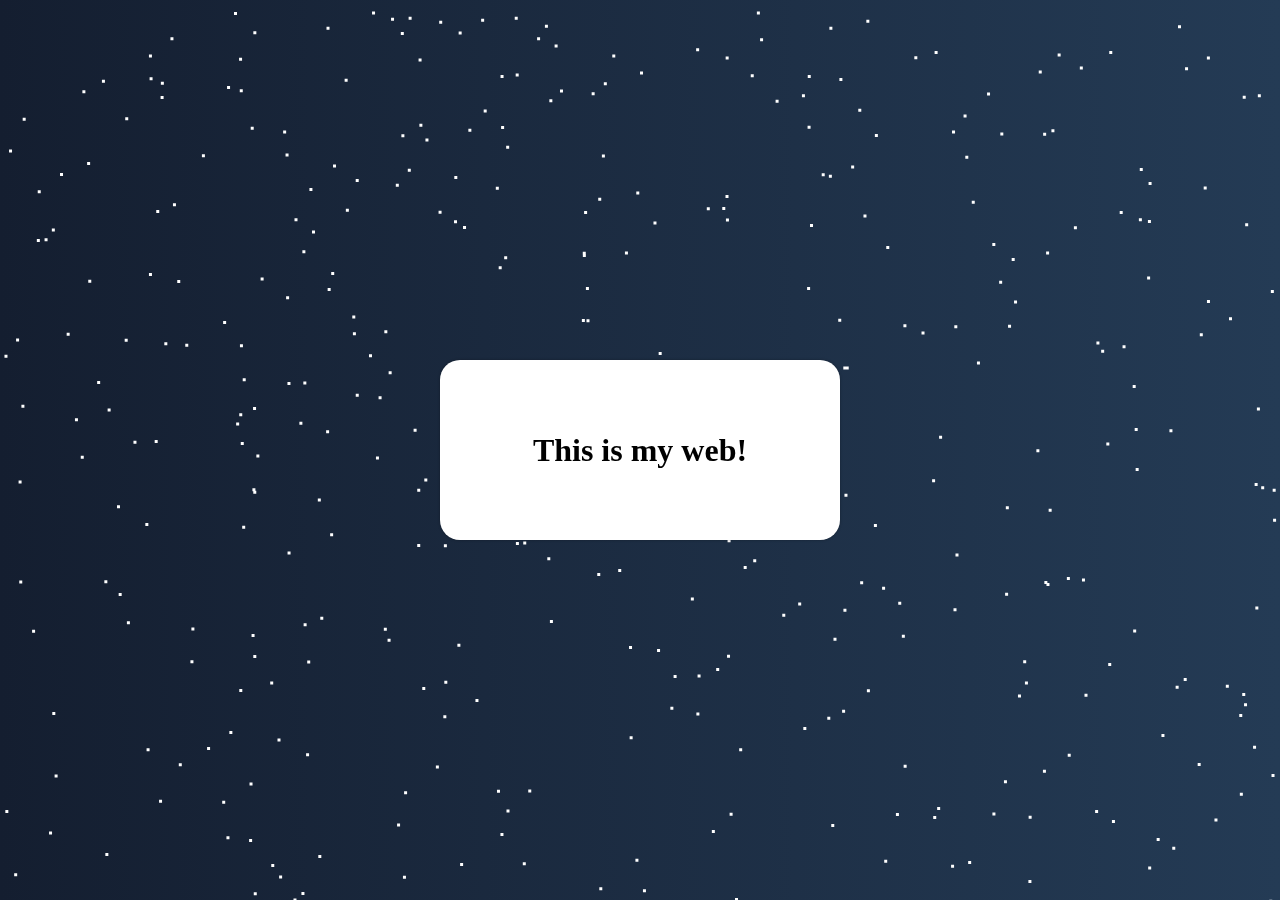
==== index.html @ e0cb8b75 "设计主页01" ====
<!DOCTYPE html>
<html lang="en">
<head>
    <meta charset="UTF-8">
    <meta http-equiv="X-UA-Compatible" content="IE=edge">
    <meta name="viewport" content="width=device-width, initial-scale=1.0">
    <title>Obitoの主页</title>
    <style>
        * {
            margin: 0;
            padding: 0;
        }
        html {
            width: 100%;
            height: 100vh;
        }
        #cvs {
            position: absolute;
            z-index: -999;
        }
        #app {
            display: flex;
            justify-content: center;
            align-items: center;
            position: absolute;
            top: 50%;
            left: 50%;
            transform: translate(-50%, -50%);
            width: 400px;
            height: 180px;
            background-color: #fff;
            border-radius: 20px;
            box-shadow: 0 0 3px 0px rgba(0, 0, 0, .3);
        }
    </style>
</head>
<body style="margin: 0;">
    <canvas id="cvs" style="background: linear-gradient(to right, #141e30, #243b55);"></canvas>
    <div id="app">
        <h1>This is my web!</h1>
    </div>
    
    <script>
        const cvs = document.querySelector('#cvs');
        const ctx = cvs.getContext('2d');
        const {clientWidth: width, clientHeight: height} = document.documentElement;
        cvs.width = width;
        cvs.height = height;
        // 填充白色的雪点
        ctx.fillStyle = '#ffffff';
        // 生成雪点随机位置数组
        const bgColors = Array.from(new Array(400)).map(item => {
            return {
                x: Math.random() * width,
                y: Math.random() * height,
                // 定义每个雪点的下降速度
                step: Math.random() * 2.5 + 0.5
            }
        });
        const render = () => {
            ctx.clearRect(0, 0, width, height);
            ctx.beginPath();
            bgColors.forEach(item => {
                // 如果超出页面就重置为0, 否则按速度下降
                item.y = item.y > height ? 0 : (item.y + item.step)
                //绘制雪点
                ctx.rect(item.x, item.y, 3, 3);
            })
            ctx.fill();
            // 递归实现循环绘制
            requestAnimationFrame(render);
        }
        // 调用render
        render();
    </script>
</body>
</html>
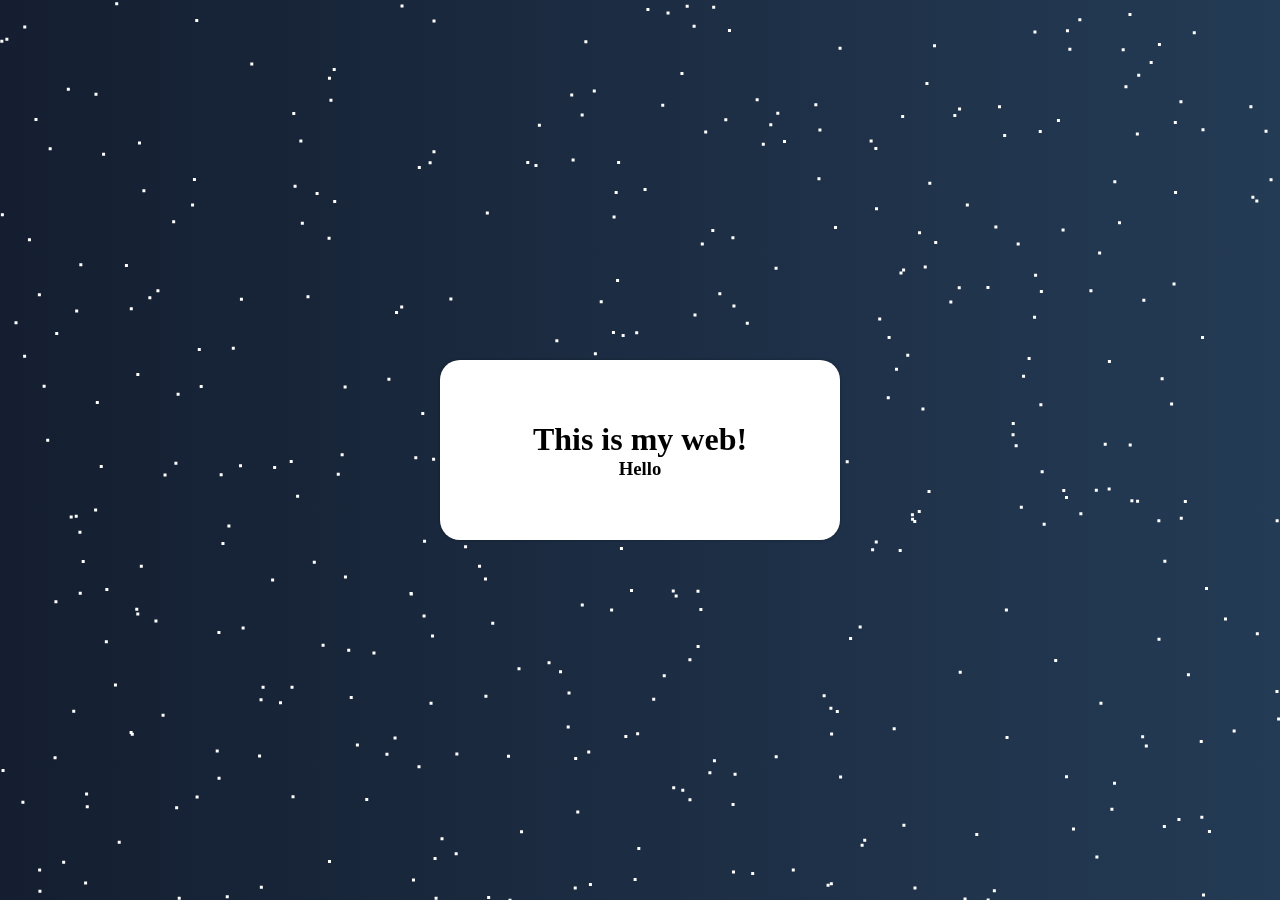
==== commit d71822b7: "添加了背景音乐" ====
--- a/index.html
+++ b/index.html
@@ -11,6 +11,7 @@
             padding: 0;
         }
         html {
+            position: relative;
             width: 100%;
             height: 100vh;
         }
@@ -20,6 +21,7 @@
         }
         #app {
             display: flex;
+            flex-direction: column;
             justify-content: center;
             align-items: center;
             position: absolute;
@@ -32,12 +34,20 @@
             border-radius: 20px;
             box-shadow: 0 0 3px 0px rgba(0, 0, 0, .3);
         }
+        audio {
+            position: absolute;
+            top: 100px;
+            left: 50px;
+            visibility: hidden;
+        }
     </style>
 </head>
 <body style="margin: 0;">
+    <audio src="./utils/bgm.mp3" controls></audio>
     <canvas id="cvs" style="background: linear-gradient(to right, #141e30, #243b55);"></canvas>
     <div id="app">
         <h1>This is my web!</h1>
+        <h3>Hello</h3>
     </div>
     
     <script>
@@ -72,6 +82,11 @@
         }
         // 调用render
         render();
+
+        (function(){
+            var music = document.querySelector('audio');
+            music.play();
+        }())
     </script>
 </body>
 </html>
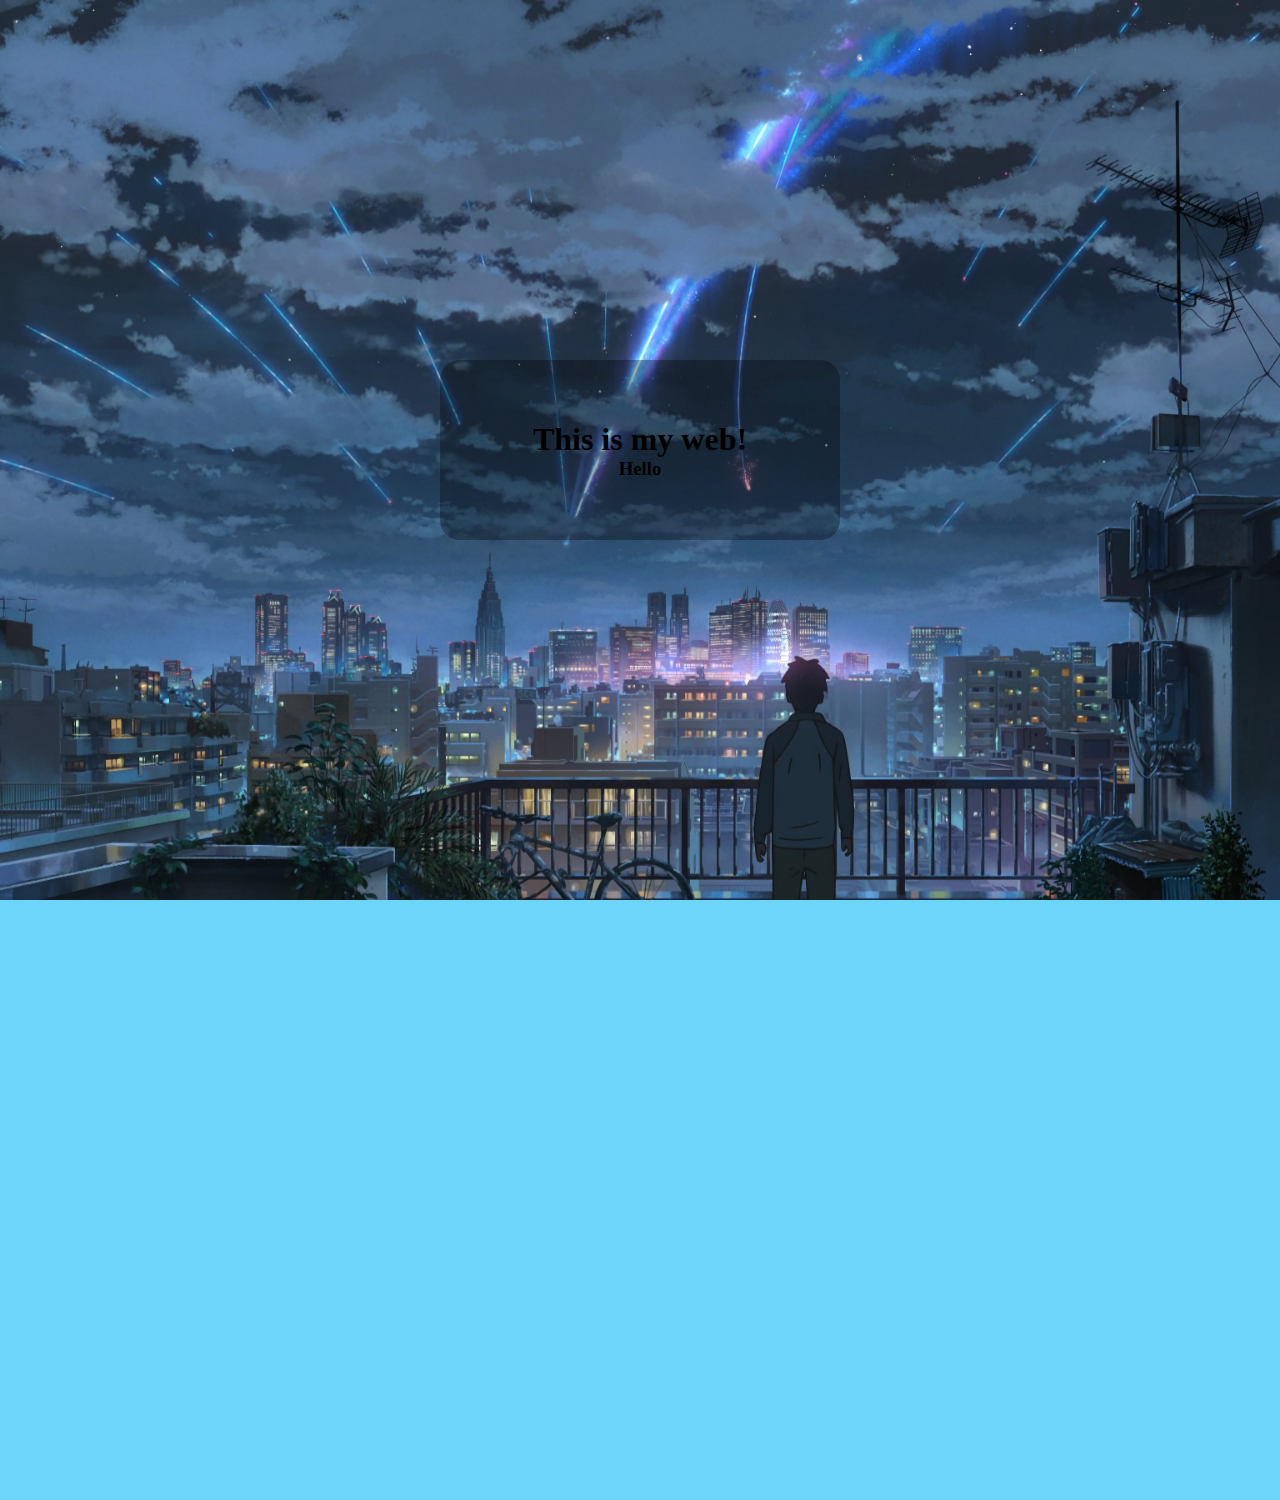
==== commit 9c79554b: "设置新风格背景" ====
--- a/index.html
+++ b/index.html
@@ -5,88 +5,14 @@
     <meta http-equiv="X-UA-Compatible" content="IE=edge">
     <meta name="viewport" content="width=device-width, initial-scale=1.0">
     <title>Obitoの主页</title>
-    <style>
-        * {
-            margin: 0;
-            padding: 0;
-        }
-        html {
-            position: relative;
-            width: 100%;
-            height: 100vh;
-        }
-        #cvs {
-            position: absolute;
-            z-index: -999;
-        }
-        #app {
-            display: flex;
-            flex-direction: column;
-            justify-content: center;
-            align-items: center;
-            position: absolute;
-            top: 50%;
-            left: 50%;
-            transform: translate(-50%, -50%);
-            width: 400px;
-            height: 180px;
-            background-color: #fff;
-            border-radius: 20px;
-            box-shadow: 0 0 3px 0px rgba(0, 0, 0, .3);
-        }
-        audio {
-            position: absolute;
-            top: 100px;
-            left: 50px;
-            visibility: hidden;
-        }
-    </style>
+    <link rel="stylesheet" href="./css/main.css">
+    <script src="./js/main.js"></script>
 </head>
 <body style="margin: 0;">
-    <audio src="./utils/bgm.mp3" controls></audio>
-    <canvas id="cvs" style="background: linear-gradient(to right, #141e30, #243b55);"></canvas>
+
     <div id="app">
         <h1>This is my web!</h1>
         <h3>Hello</h3>
     </div>
-    
-    <script>
-        const cvs = document.querySelector('#cvs');
-        const ctx = cvs.getContext('2d');
-        const {clientWidth: width, clientHeight: height} = document.documentElement;
-        cvs.width = width;
-        cvs.height = height;
-        // 填充白色的雪点
-        ctx.fillStyle = '#ffffff';
-        // 生成雪点随机位置数组
-        const bgColors = Array.from(new Array(400)).map(item => {
-            return {
-                x: Math.random() * width,
-                y: Math.random() * height,
-                // 定义每个雪点的下降速度
-                step: Math.random() * 2.5 + 0.5
-            }
-        });
-        const render = () => {
-            ctx.clearRect(0, 0, width, height);
-            ctx.beginPath();
-            bgColors.forEach(item => {
-                // 如果超出页面就重置为0, 否则按速度下降
-                item.y = item.y > height ? 0 : (item.y + item.step)
-                //绘制雪点
-                ctx.rect(item.x, item.y, 3, 3);
-            })
-            ctx.fill();
-            // 递归实现循环绘制
-            requestAnimationFrame(render);
-        }
-        // 调用render
-        render();
-
-        (function(){
-            var music = document.querySelector('audio');
-            music.play();
-        }())
-    </script>
 </body>
 </html>
--- a/css/main.css
+++ b/css/main.css
@@ -0,0 +1,30 @@
+* {
+    margin: 0;
+    padding: 0;
+}
+body {
+    width: 100%;
+    height: 1500px;
+    background: #6dd5fa url(../images/bg.jpg) no-repeat fixed;
+    background-size: cover;
+}
+#app {
+    display: flex;
+    flex-direction: column;
+    justify-content: center;
+    align-items: center;
+    position: absolute;
+    top: 50%;
+    left: 50%;
+    transform: translate(-50%, -50%);
+    width: 400px;
+    height: 180px;
+    background-color: rgba(0, 0, 0, .3);
+    border-radius: 20px;
+}
+audio {
+    position: absolute;
+    top: 100px;
+    left: 50px;
+    visibility: hidden;
+}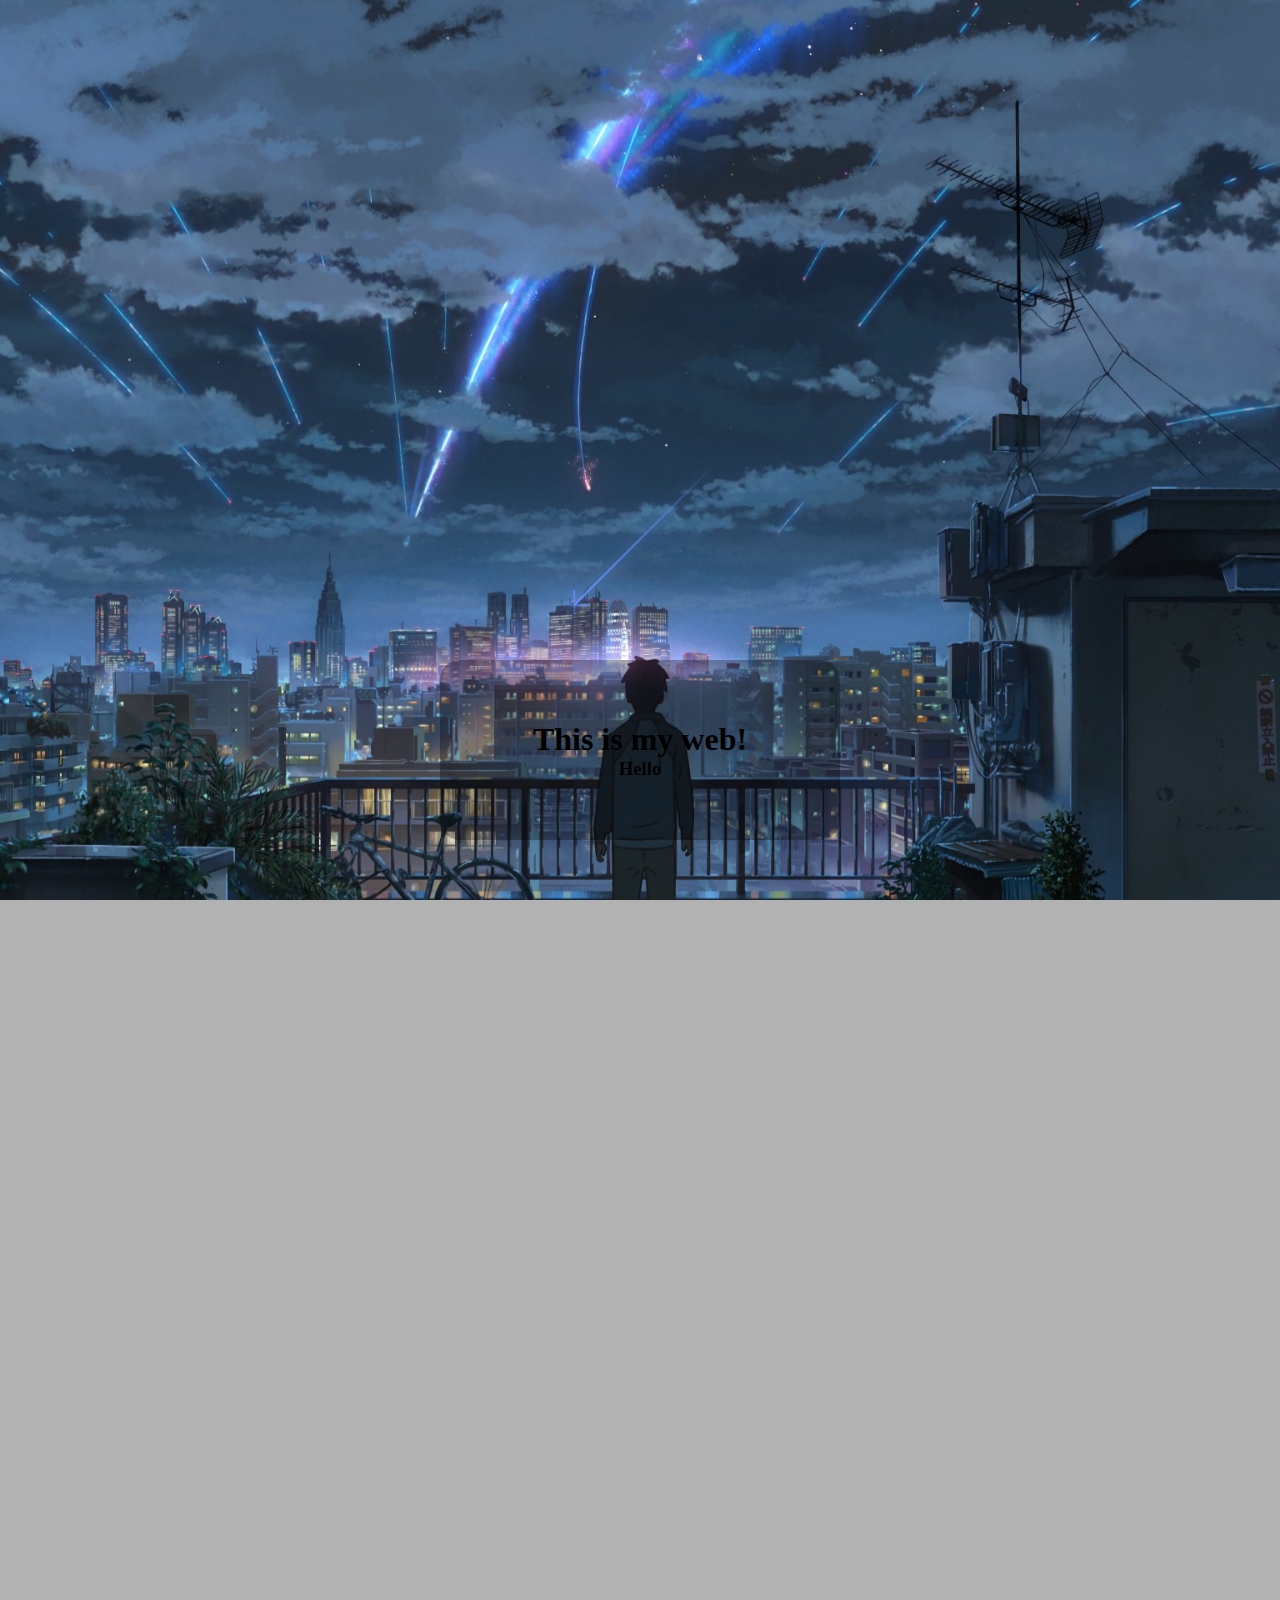
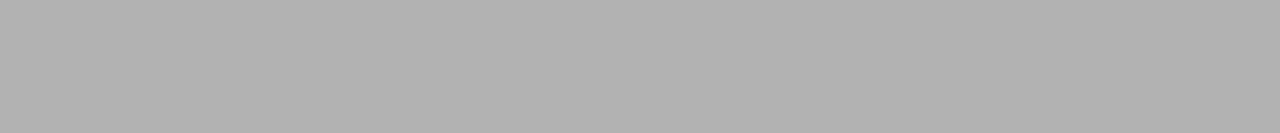
==== commit 50fed9a8: "实现了背景动画" ====
--- a/index.html
+++ b/index.html
@@ -6,10 +6,13 @@
     <meta name="viewport" content="width=device-width, initial-scale=1.0">
     <title>Obitoの主页</title>
     <link rel="stylesheet" href="./css/main.css">
+    <link rel="stylesheet" href="./css/star.css">
     <script src="./js/main.js"></script>
 </head>
-<body style="margin: 0;">
-
+<body>
+    <div class="cover-mask">
+        <div class="shooting-star"></div>
+    </div>
     <div id="app">
         <h1>This is my web!</h1>
         <h3>Hello</h3>
--- a/css/main.css
+++ b/css/main.css
@@ -3,9 +3,11 @@
     padding: 0;
 }
 body {
+    overflow-x: hidden;
+    position: relative;
     width: 100%;
     height: 1500px;
-    background: #6dd5fa url(../images/bg.jpg) no-repeat fixed;
+    background: rgba(0, 0, 0, .3) url(../images/bg.jpg) no-repeat center fixed;
     background-size: cover;
 }
 #app {
@@ -14,9 +16,9 @@
     justify-content: center;
     align-items: center;
     position: absolute;
-    top: 50%;
-    left: 50%;
-    transform: translate(-50%, -50%);
+    top: calc(50% - 90px);
+    left: calc(50% - 200px);
+    
     width: 400px;
     height: 180px;
     background-color: rgba(0, 0, 0, .3);
--- a/css/star.css
+++ b/css/star.css
@@ -0,0 +1,139 @@
+
+.cover-mask {
+    position: absolute;
+    width: 100%;
+    height: 100%;
+    transform: rotateZ(-45deg);
+}
+
+.shooting-star {
+    position: absolute;
+    top: 40%;
+    right: 30%;
+    width: 200px;
+    height: 2px;
+    background: linear-gradient(-45deg, rgba(0, 0, 255, 0), #5f91ff);
+    filter: drop-shadow(0 0 6px #699bff);
+    border-radius: 1000px;
+    animation: tail 3s ease-in-out infinite, shooting 3s ease-in-out infinite
+}
+
+.shooting-star::before {
+    content: '';
+    /* 相对流星线条的光线 */
+    position: absolute;
+    top: calc(50% - 1px);
+    left: 0;
+    height: 2px;
+    width: 30px;
+    background: linear-gradient(-45deg,#5f91ff, rgba(0, 0, 255, 0));
+    transform: translateX(-50%) rotateZ(-45deg);
+    animation: shining 3s ease-in-out infinite;
+}
+
+.shooting-star::after {
+    content: '';
+    /* 相对流星线条的光线 */
+    position: absolute;
+    top: calc(50% - 1px);
+    left: 0;
+    height: 2px;
+    width: 30px;
+    background: linear-gradient(-45deg, #5f91ff, rgba(0, 0, 255, 0));
+    transform: translateX(-50%) rotateZ(45deg);
+    animation: shining 3s ease-in-out infinite;
+}
+
+@keyframes shooting {
+    0% {
+        transform: translateX(0);
+    }
+    100% {
+        transform: translateX(-300px);
+    }
+}
+
+@keyframes tail {
+    0% {
+        width: 0;
+    }
+    30% {
+        width: 100px;
+    }
+    100% {
+        width: 0;
+    }
+}
+
+@keyframes shining {
+    0% {
+        width: 0;
+    }
+    50% {
+        width: 30px;
+    }
+    100% {
+        width: 0;
+    }
+}
+
+/* .shooting-star:nth-child(1) {
+    top: calc(50% - 170px);
+    right: calc(50% + 230px);
+    animation-delay: 4321ms;
+}
+.shooting-star:nth-child(1)::before,
+.shooting-star:nth-child(1)::after {
+    animation-delay: 4321ms;
+}
+
+.shooting-star:nth-child(2) {
+    top: calc(50% - 60px);
+    right: calc(50% - 170px);
+    animation-delay: 700ms;
+}
+.shooting-star:nth-child(2)::before,
+.shooting-star:nth-child(2)::after {
+    animation-delay: 700ms;
+}
+
+.shooting-star:nth-child(3) {
+    top: calc(50% + 60px);
+    right: calc(50% + 170px);
+    animation-delay: 100ms;
+}
+
+.shooting-star:nth-child(3)::before,
+.shooting-star:nth-child(3)::after {
+    animation-delay: 100ms;
+}
+.shooting-star:nth-child(4) {
+    top: calc(50% - 220px);
+    right: calc(50% - 550px);
+    animation-delay: 600ms;
+}
+
+.shooting-star:nth-child(4)::before,
+.shooting-star:nth-child(4)::after {
+    animation-delay: 600ms;
+}
+.shooting-star:nth-child(5) {
+    top: calc(50% + 550px);
+    right: calc(50% - 320px);
+    animation-delay: 400ms;
+}
+
+.shooting-star:nth-child(5)::before,
+.shooting-star:nth-child(5)::after {
+    animation-delay: 400ms;
+}
+
+.shooting-star:nth-child(6) {
+    top: calc(50% + 160px);
+    right: calc(50% - 370px);
+    animation-delay: 2000ms;
+}
+.shooting-star:nth-child(6)::before,
+.shooting-star:nth-child(6)::after {
+    animation-delay: 2000ms;
+} */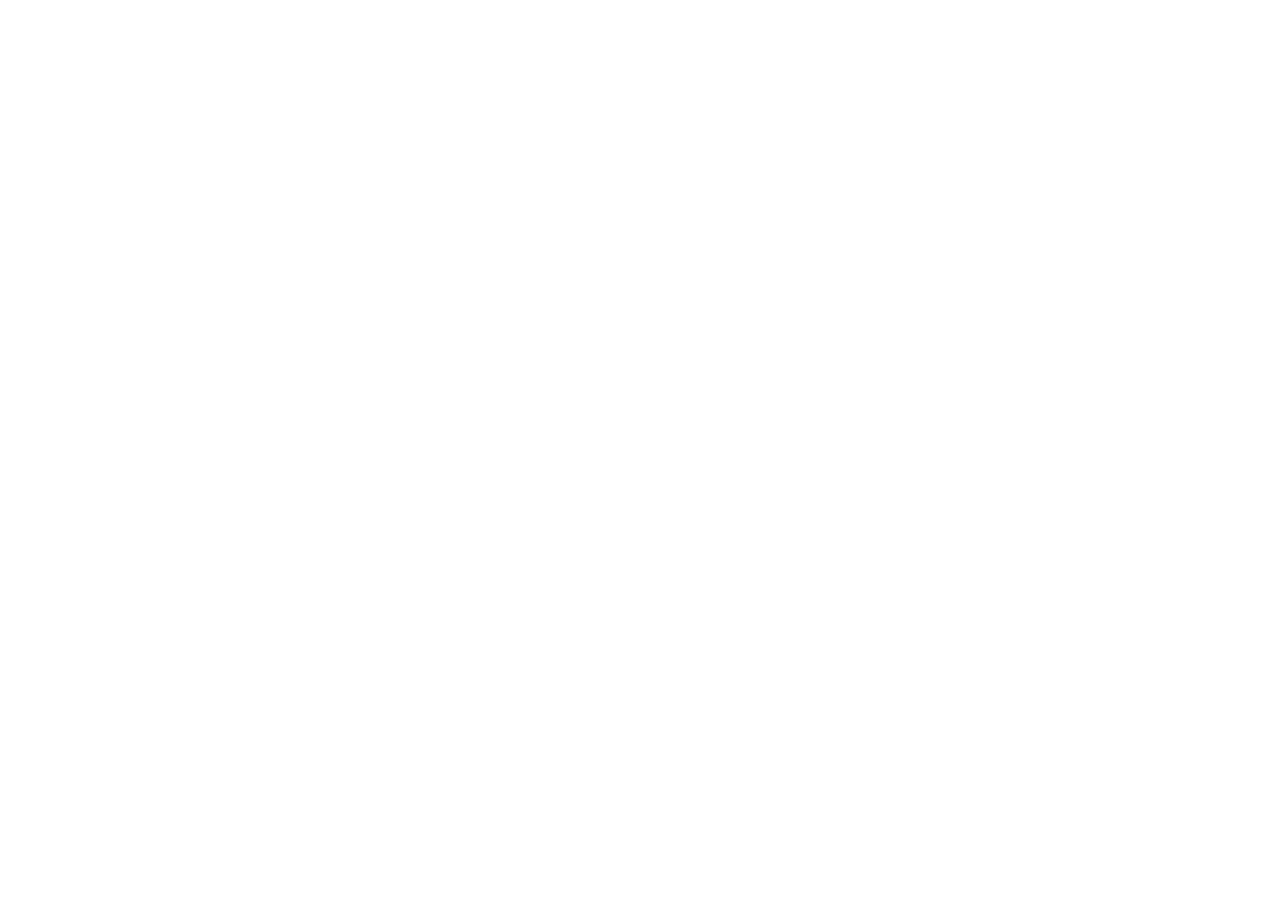
==== commit eafd9dee: "test" ====
--- a/index.html
+++ b/index.html
@@ -1,21 +1,22 @@
 <!DOCTYPE html>
 <html lang="en">
 <head>
-    <meta charset="UTF-8">
-    <meta http-equiv="X-UA-Compatible" content="IE=edge">
-    <meta name="viewport" content="width=device-width, initial-scale=1.0">
-    <title>Obitoの主页</title>
-    <link rel="stylesheet" href="./css/main.css">
-    <link rel="stylesheet" href="./css/star.css">
-    <script src="./js/main.js"></script>
+  <meta charset="UTF-8">
+  <title>Document</title>
+  <meta http-equiv="X-UA-Compatible" content="IE=edge,chrome=1" />
+  <meta name="description" content="Description">
+  <meta name="viewport" content="width=device-width, initial-scale=1.0, minimum-scale=1.0">
+  <link rel="stylesheet" href="//cdn.jsdelivr.net/npm/docsify@4/lib/themes/vue.css">
 </head>
 <body>
-    <div class="cover-mask">
-        <div class="shooting-star"></div>
-    </div>
-    <div id="app">
-        <h1>This is my web!</h1>
-        <h3>Hello</h3>
-    </div>
+  <div id="app"></div>
+  <script>
+    window.$docsify = {
+      name: '',
+      repo: ''
+    }
+  </script>
+  <!-- Docsify v4 -->
+  <script src="//cdn.jsdelivr.net/npm/docsify@4"></script>
 </body>
 </html>
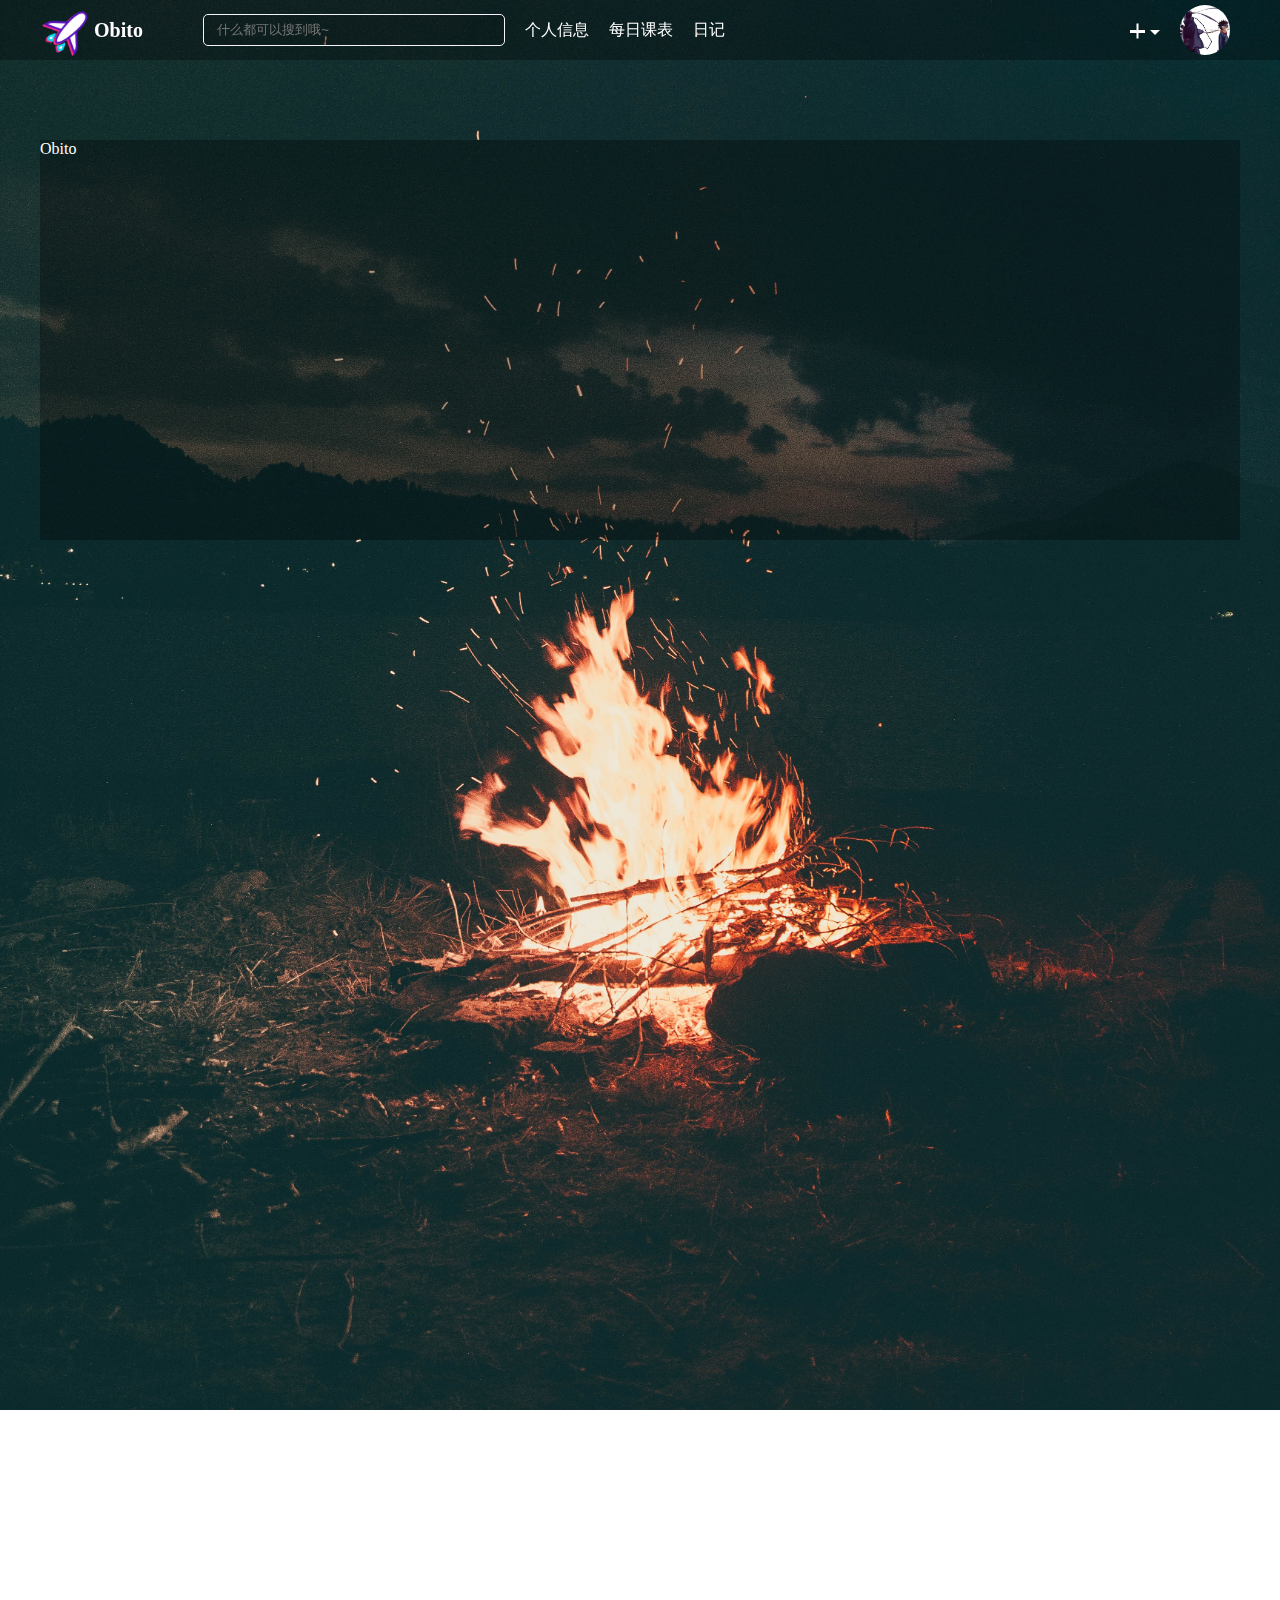
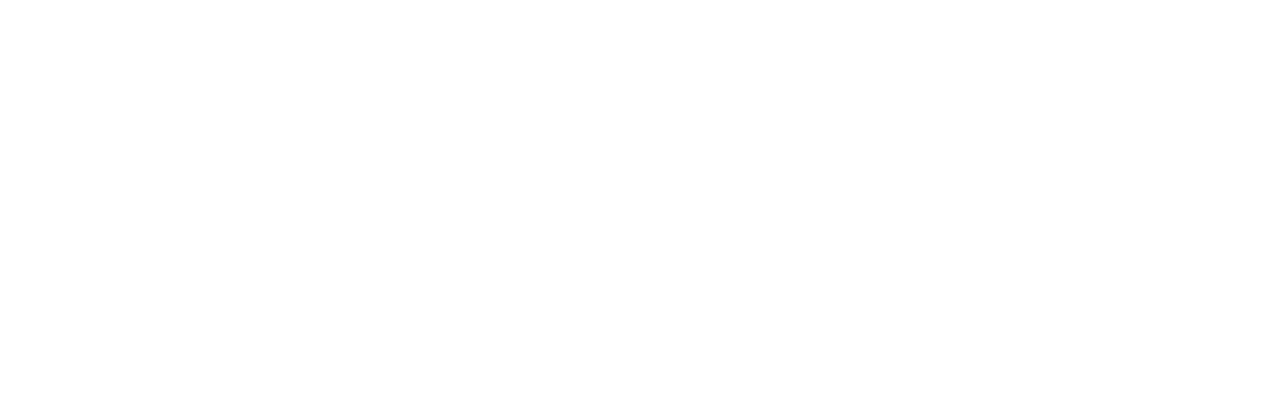
==== commit 38c43e7b: "一个导航栏搞了我4个小时...太过于依赖flex了, 很多时候应该用float的, 还有伪元素拿来画图不熟练" ====
--- a/index.html
+++ b/index.html
@@ -1,22 +1,44 @@
 <!DOCTYPE html>
 <html lang="en">
 <head>
-  <meta charset="UTF-8">
-  <title>Document</title>
-  <meta http-equiv="X-UA-Compatible" content="IE=edge,chrome=1" />
-  <meta name="description" content="Description">
-  <meta name="viewport" content="width=device-width, initial-scale=1.0, minimum-scale=1.0">
-  <link rel="stylesheet" href="//cdn.jsdelivr.net/npm/docsify@4/lib/themes/vue.css">
+    <meta charset="UTF-8">
+    <meta http-equiv="X-UA-Compatible" content="IE=edge">
+    <meta name="viewport" content="width=device-width, initial-scale=1.0">
+    <link rel="shortcut icon" href="/public/favicon.png" type="image/x-icon">
+    <title>博古诺page</title>
+    <link rel="stylesheet" href="/css/main.css">
 </head>
 <body>
-  <div id="app"></div>
-  <script>
-    window.$docsify = {
-      name: '',
-      repo: ''
-    }
-  </script>
-  <!-- Docsify v4 -->
-  <script src="//cdn.jsdelivr.net/npm/docsify@4"></script>
+    <div class="header">
+        <div class="logo">
+            <img src="/public/favicon.png" alt="" class="icon">
+            <span class="topic">Obito</span>
+        </div>
+        <div class="nav">
+            <ul>
+                <li><input class="search-ipt" type="text" placeholder="什么都可以搜到哦~"></li>
+                <li><a href="javascript:;">个人信息</a></li>
+                <li><a href="javascript:;">每日课表</a></li>
+                <li><a href="javascript:;">日记</a></li>
+            </ul>
+        </div>
+        <div class="info">
+            <div class="setting">
+                <div class="mark"></div>
+                <ul>
+                    <li>更换主题</li>
+                    <li>提出建议</li>
+                </ul>
+            </div>
+            <div class="avator">
+                <img src="/public/avator.jpg" alt="" width="50">
+            </div>
+        </div>
+    </div class="header">
+    <div class="main w">
+        <aside></aside>
+        <section class="title">Obito</section>
+    </div>
+    <footer></footer>
 </body>
-</html>
+</html>--- a/css/main.css
+++ b/css/main.css
@@ -0,0 +1,179 @@
+/* 初始化 */
+* {
+    margin: 0;
+    padding: 0;
+}
+li {
+    list-style: none;
+}
+a {
+    color: #fff;
+    text-decoration: none;
+}
+img {
+    vertical-align: middle;
+}
+body {
+    width: 100%;
+    height: 2000px;
+    background: url('/public/bg2.jpg') no-repeat fixed center;
+    background-size: cover;
+    color: white;
+}
+.w {
+    width: 1200px;
+    margin: 0 auto;
+}
+
+.header {
+    position: sticky;
+    top: 0;
+    width: 100%;
+    height: 60px;
+    background-color: rgba(0, 0, 0, .3);
+}
+/* logo */
+.header .logo {
+    float: left;
+    /* background-color: tomato; */
+    height: 100%;
+    margin-left: 40px;
+    line-height: 60px;
+}
+.header .logo .icon {
+    width: 50px;
+    height: 50px;
+    vertical-align: middle;
+}
+.header .logo .topic {
+    font-size: 20px;
+    font-weight: 700;
+}
+/* 导航栏 */
+.header .nav {
+    float: left;
+    height: 100%;
+    margin-left: 50px;
+    /* background-color: tomato; */
+}
+.header .nav ul {
+    display: flex;
+    flex-direction: row;
+    align-items: center;
+    height: 100%;
+}
+.header .nav ul li {
+    padding: 0 10px;
+}
+.header .nav ul .search-ipt {
+    outline: 0;
+    width: 300px;
+    height: 30px;
+    border: 1px solid #f4f4fa;
+    border-radius: 5px;
+    background-color: rgba(0, 0, 0, .1);
+    text-indent: 1em;
+    line-height: 30px;
+    transition: .3s ease-in;
+}
+.header .nav ul .search-ipt:focus {
+    width: 550px;
+    background-color: #fff;
+}
+/* 个人 */
+.header .info {
+    float: right;
+    display: flex;
+    flex-direction: row;
+    align-items: center;
+    justify-content: space-between;
+    /* width: 200px; */
+    height: 100%;
+    margin-right: 50px;
+    /* background-color: tomato; */
+}
+/* 设置栏 */
+.header .info .setting {
+    position: relative;
+    width: 30px;
+    height: 100%;
+    margin-right: 20px;
+    /* background-color: aqua; */
+    cursor: pointer;
+}
+.header .info .setting .mark {
+    position: relative;
+    top: 50%;
+    left: 20px;
+    width: 0;
+    height: 0;
+    border: 5px solid transparent;
+    border-color: white transparent transparent transparent;
+}
+.header .info .setting .mark::before {
+    position: absolute;
+    top: -5px;
+    left: -25px;
+    content: '';
+    width: 15px;
+    height: 3px;
+    background-color: white;
+}
+.header .info .setting .mark::after {
+    position: absolute;
+    top: -5px;
+    left: -25px;
+    content: '';
+    width: 15px;
+    height: 2px;
+    background-color: white;
+    rotate: 90deg;
+}
+.header .info .setting ul {
+    box-sizing: border-box;
+    display: none;
+    flex-direction: column;
+    position: absolute;
+    top: 52px;
+    right: 0;
+    width: 100px;
+    padding: 5px 0;
+    /* 因为设置了上下padding, 所以li的方框不会影响到ul的圆角框 */
+    border-radius: 5px;
+    background-color: white;
+    color: #333;
+    cursor: default;
+}
+.header .info .setting ul::before {
+    position: absolute;
+    top: -16px;
+    right: 10px;
+    content: '';
+    width: 0;
+    height: 0;
+    border: 8px solid transparent;
+    border-bottom-color: white;
+    z-index: 999;
+}
+.header .info .setting ul li {
+    padding: 5px 10px;
+    /* line-height: 20px; */
+    background-color: white;
+    cursor: pointer;
+}
+.header .info .setting:hover ul {
+    display: flex;
+}
+/* 头像 */
+.header .info .avator {
+    overflow: hidden;
+    border-radius: 50%;
+}
+
+/* 页面主体 */
+.main {
+    height: 400px;
+    margin-top: 80px;
+    background-color: rgba(0, 0, 0, .3);
+}
+/* 名字区 */
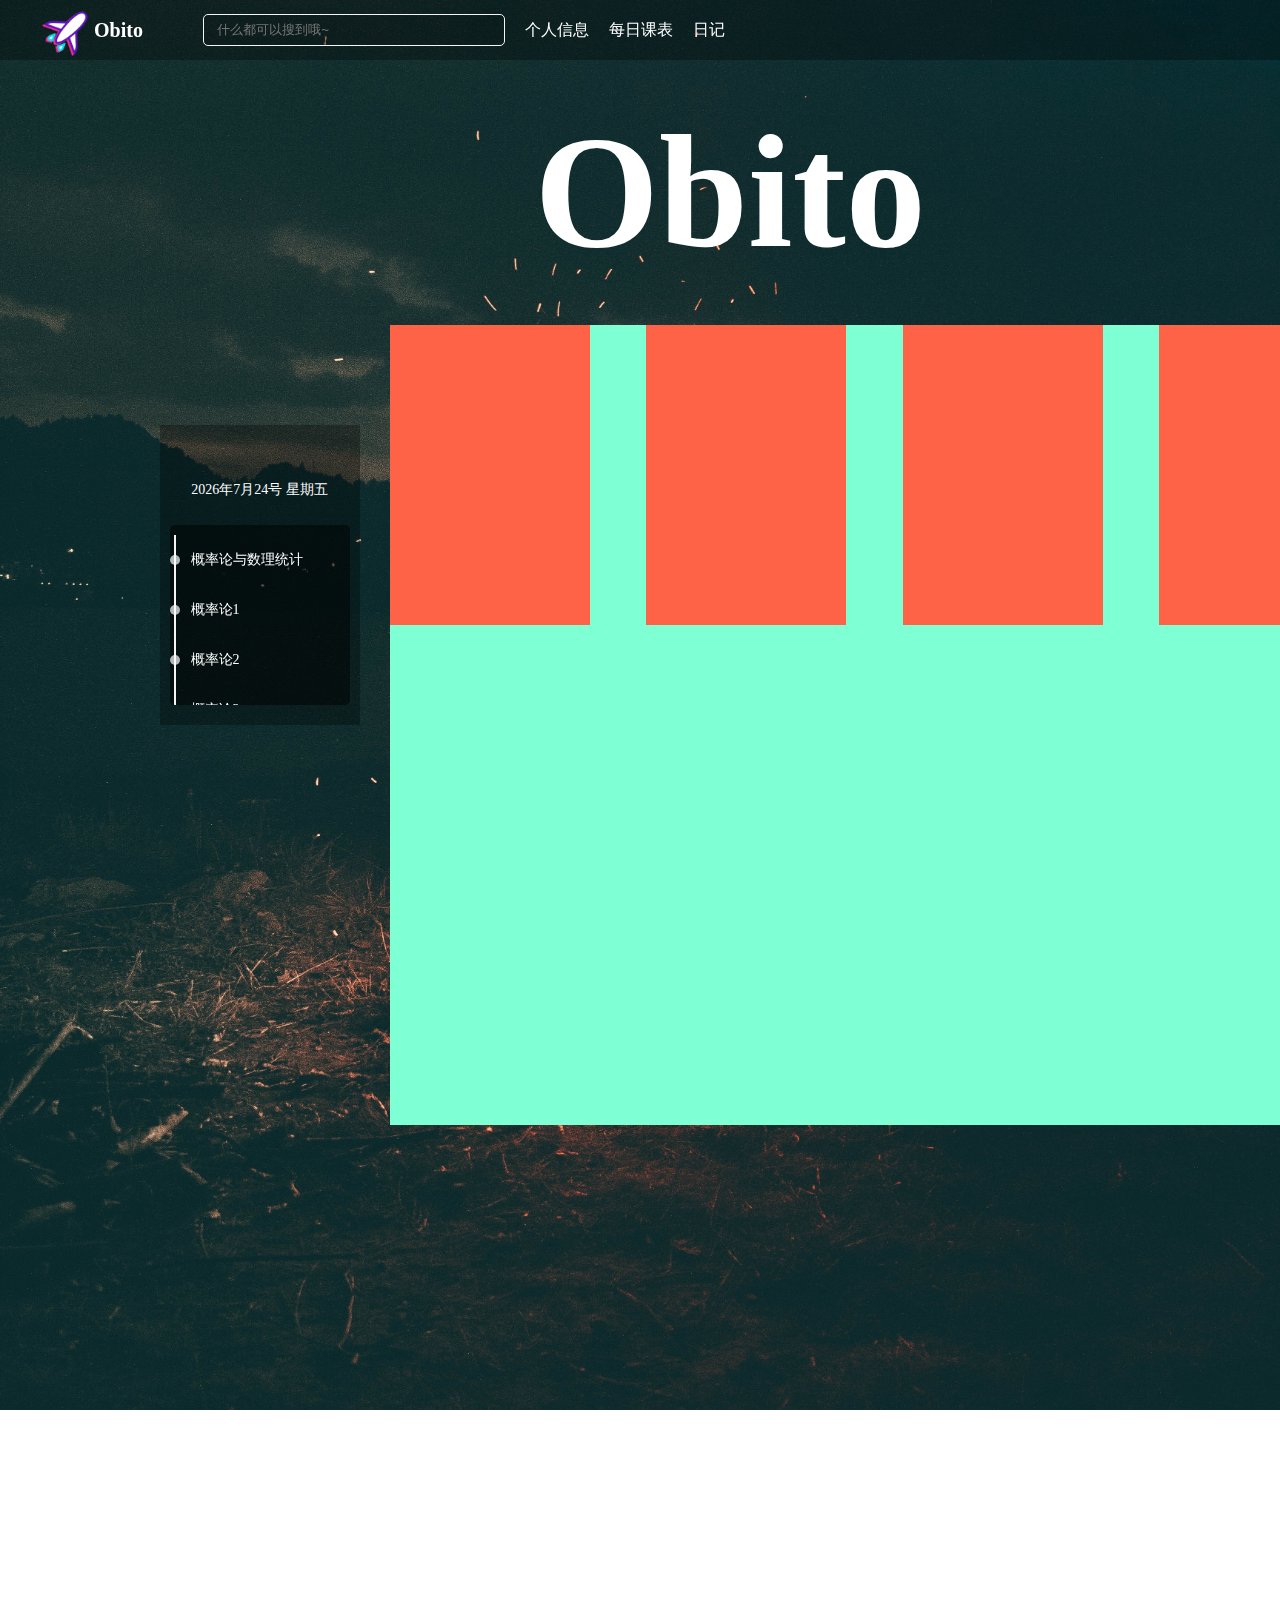
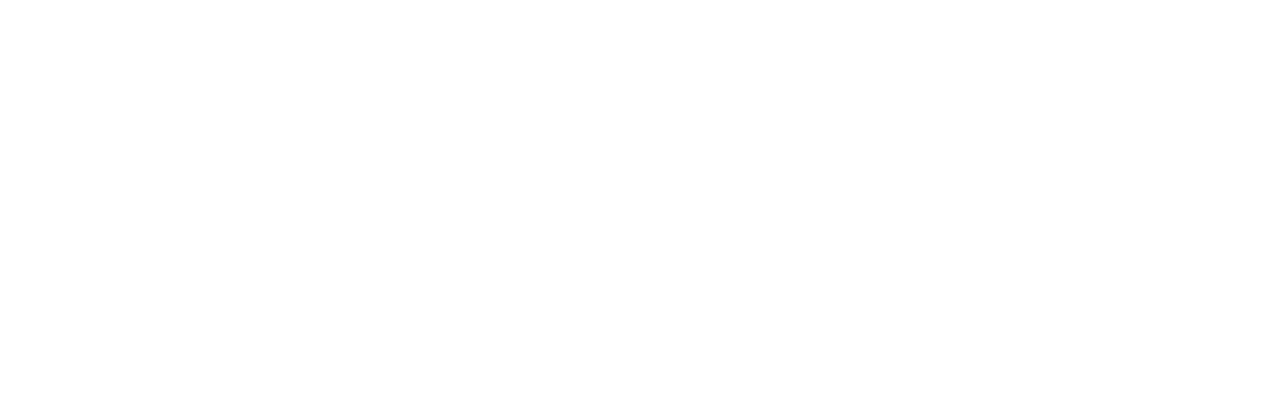
==== commit d8d6db44: "哈哈, 又钻了一晚上牛角尖" ====
--- a/index.html
+++ b/index.html
@@ -4,19 +4,25 @@
     <meta charset="UTF-8">
     <meta http-equiv="X-UA-Compatible" content="IE=edge">
     <meta name="viewport" content="width=device-width, initial-scale=1.0">
-    <link rel="shortcut icon" href="/public/favicon.png" type="image/x-icon">
+    <link rel="shortcut icon" href="./public/favicon.png" type="image/x-icon">
     <title>博古诺page</title>
-    <link rel="stylesheet" href="/css/main.css">
+    <link rel="stylesheet" href="./css/main.css">
+    <script src="./js/main.js"></script>
 </head>
 <body>
     <div class="header">
         <div class="logo">
-            <img src="/public/favicon.png" alt="" class="icon">
+            <img src="./public/favicon.png" alt="" class="icon">
             <span class="topic">Obito</span>
         </div>
         <div class="nav">
             <ul>
-                <li><input class="search-ipt" type="text" placeholder="什么都可以搜到哦~"></li>
+                <li>
+                    <input class="search-ipt" type="text" placeholder="什么都可以搜到哦~">
+                    <form id="srch-form" action="http://www.baidu.com/s" style="display: none;">
+                        <input id="search" type="text" name="wd">
+                    </form>
+                </li>
                 <li><a href="javascript:;">个人信息</a></li>
                 <li><a href="javascript:;">每日课表</a></li>
                 <li><a href="javascript:;">日记</a></li>
@@ -31,14 +37,40 @@
                 </ul>
             </div>
             <div class="avator">
-                <img src="/public/avator.jpg" alt="" width="50">
+                <img src="./public/avator.jpg" alt="" width="50">
             </div>
         </div>
     </div class="header">
+    <div class="title">
+        Obito
+    </div>
     <div class="main w">
-        <aside></aside>
-        <section class="title">Obito</section>
+        <div class="sideBar">
+            <div id="date"></div>
+            <div class="courseBox">
+                <ul id="lessons">
+                    <li class="lesson">概率论与数理统计</li>
+                    <li class="lesson">概率论1</li>
+                    <li class="lesson">概率论2</li>
+                    <li class="lesson">概率论3</li>
+                    <li class="lesson">概率论4</li>
+                    <li class="lesson">概率论5</li>
+                    <li class="lesson">概率论6</li>
+                </ul>
+            </div>
+        </div>
+        <div class="content">
+            <div class="idols">
+                <ul>
+                    <li class="profile"></li>
+                    <li class="profile"></li>
+                    <li class="profile"></li>
+                    <li class="profile"></li>
+                </ul>
+            </div>
+        </div>
+        
     </div>
-    <footer></footer>
+    <div class="footer"></div>
 </body>
-</html>+</html>
--- a/css/main.css
+++ b/css/main.css
@@ -14,9 +14,11 @@
     vertical-align: middle;
 }
 body {
+    min-width: 1519px;
+    position: relative;
     width: 100%;
     height: 2000px;
-    background: url('/public/bg2.jpg') no-repeat fixed center;
+    background: url('../public/bg.jpg') no-repeat fixed center;
     background-size: cover;
     color: white;
 }
@@ -33,39 +35,39 @@
     background-color: rgba(0, 0, 0, .3);
 }
 /* logo */
-.header .logo {
+.logo {
     float: left;
     /* background-color: tomato; */
     height: 100%;
     margin-left: 40px;
     line-height: 60px;
 }
-.header .logo .icon {
+.logo .icon {
     width: 50px;
     height: 50px;
     vertical-align: middle;
 }
-.header .logo .topic {
+.logo .topic {
     font-size: 20px;
     font-weight: 700;
 }
 /* 导航栏 */
-.header .nav {
+.nav {
     float: left;
     height: 100%;
     margin-left: 50px;
     /* background-color: tomato; */
 }
-.header .nav ul {
+.nav ul {
     display: flex;
     flex-direction: row;
     align-items: center;
     height: 100%;
 }
-.header .nav ul li {
+.nav ul li {
     padding: 0 10px;
 }
-.header .nav ul .search-ipt {
+.nav ul .search-ipt {
     outline: 0;
     width: 300px;
     height: 30px;
@@ -76,12 +78,12 @@
     line-height: 30px;
     transition: .3s ease-in;
 }
-.header .nav ul .search-ipt:focus {
+.nav ul .search-ipt:focus {
     width: 550px;
     background-color: #fff;
 }
 /* 个人 */
-.header .info {
+.info {
     float: right;
     display: flex;
     flex-direction: row;
@@ -93,7 +95,7 @@
     /* background-color: tomato; */
 }
 /* 设置栏 */
-.header .info .setting {
+.info .setting {
     position: relative;
     width: 30px;
     height: 100%;
@@ -101,7 +103,7 @@
     /* background-color: aqua; */
     cursor: pointer;
 }
-.header .info .setting .mark {
+.info .setting .mark {
     position: relative;
     top: 50%;
     left: 20px;
@@ -110,7 +112,7 @@
     border: 5px solid transparent;
     border-color: white transparent transparent transparent;
 }
-.header .info .setting .mark::before {
+.info .setting .mark::before {
     position: absolute;
     top: -5px;
     left: -25px;
@@ -119,7 +121,7 @@
     height: 3px;
     background-color: white;
 }
-.header .info .setting .mark::after {
+.info .setting .mark::after {
     position: absolute;
     top: -5px;
     left: -25px;
@@ -129,7 +131,7 @@
     background-color: white;
     rotate: 90deg;
 }
-.header .info .setting ul {
+.info .setting ul {
     box-sizing: border-box;
     display: none;
     flex-direction: column;
@@ -144,7 +146,7 @@
     color: #333;
     cursor: default;
 }
-.header .info .setting ul::before {
+.info .setting ul::before {
     position: absolute;
     top: -16px;
     right: 10px;
@@ -155,25 +157,126 @@
     border-bottom-color: white;
     z-index: 999;
 }
-.header .info .setting ul li {
+.info .setting ul li {
     padding: 5px 10px;
     /* line-height: 20px; */
     background-color: white;
     cursor: pointer;
 }
-.header .info .setting:hover ul {
+.info .setting:hover ul {
     display: flex;
 }
 /* 头像 */
-.header .info .avator {
+.info .avator {
     overflow: hidden;
     border-radius: 50%;
+}
+
+/* 网页标题 */
+/* .mask {
+    z-index: 2;
+    position: absolute;
+    top: 0;
+    left: 0;
+    width: 100%;
+    height: 600px;
+    background-color: tomato;
+    background: url('../public/bg.jpg') no-repeat fixed center;
+    /* background-clip: content-box; */
+    /* 有兼容性问题, 这个滚动视差效果 
+    -webkit-background-clip: text;
+    background-size: cover;
+    opacity: 40%;
+    line-height: 600px;
+    text-align: center;
+    font-size: 220px;
+    font-weight: 700;
+    color: transparent;
+} */
+.title {
+    display: block;
+    width: 450px;
+    margin: 40px auto;
+    font-size: 160px;
+    font-weight: 700;
 }
 
 /* 页面主体 */
 .main {
     height: 400px;
-    margin-top: 80px;
+    /* background-color: rgba(0, 0, 0, .3); */
+}
+/* 侧边日期课程栏 */
+.sideBar {
+    box-sizing: border-box;
+    float: left;
+    width: 200px;
+    height: 300px;
+    margin-top: 100px;
+    padding: 30px 10px;
     background-color: rgba(0, 0, 0, .3);
 }
-/* 名字区 */
+.sideBar #date {
+    margin: 20px 0;
+    text-align: center;
+    line-height: 30px;
+    font-size: 14px;
+}
+.sideBar .courseBox {
+    overflow: hidden;
+    position: relative;
+    height: 180px;
+    /* background-color: tomato; */
+    border-radius: 5px;
+}
+.sideBar #lessons {
+    position: absolute;
+    width: 100%;
+    padding: 10px 0;
+    background-color: rgba(0, 0, 0, .5);
+}
+.sideBar #lessons .lesson {
+    position: relative;
+    height: 50px;
+    font-size: 14px;
+    line-height: 50px;
+    text-indent: 1.5em;
+}
+.sideBar #lessons .lesson::before {
+    position: absolute;
+    top: 0;
+    left: 4px;
+    content: '';
+    width: 2px;
+    height: 100%;
+    background: whitesmoke
+}
+.sideBar #lessons .lesson::after {
+    position: absolute;
+    top: 50%;
+    left: 0;
+    margin-top: -5px;
+    content: '';
+    width: 10px;
+    height: 10px;
+    border-radius: 50%;
+    background-color: #fff;
+    opacity: 70%;
+}
+/* 右边内容区 */
+.content {
+    float: left;
+    background-color: aquamarine;
+    width: 970px;
+    height: 800px;
+    margin-left: 30px;
+}
+.content .idols ul{
+    display: flex;
+    justify-content: space-between;
+}
+.content .idols ul .profile {
+    width: 200px;
+    height: 300px;
+    background-color: tomato;
+}